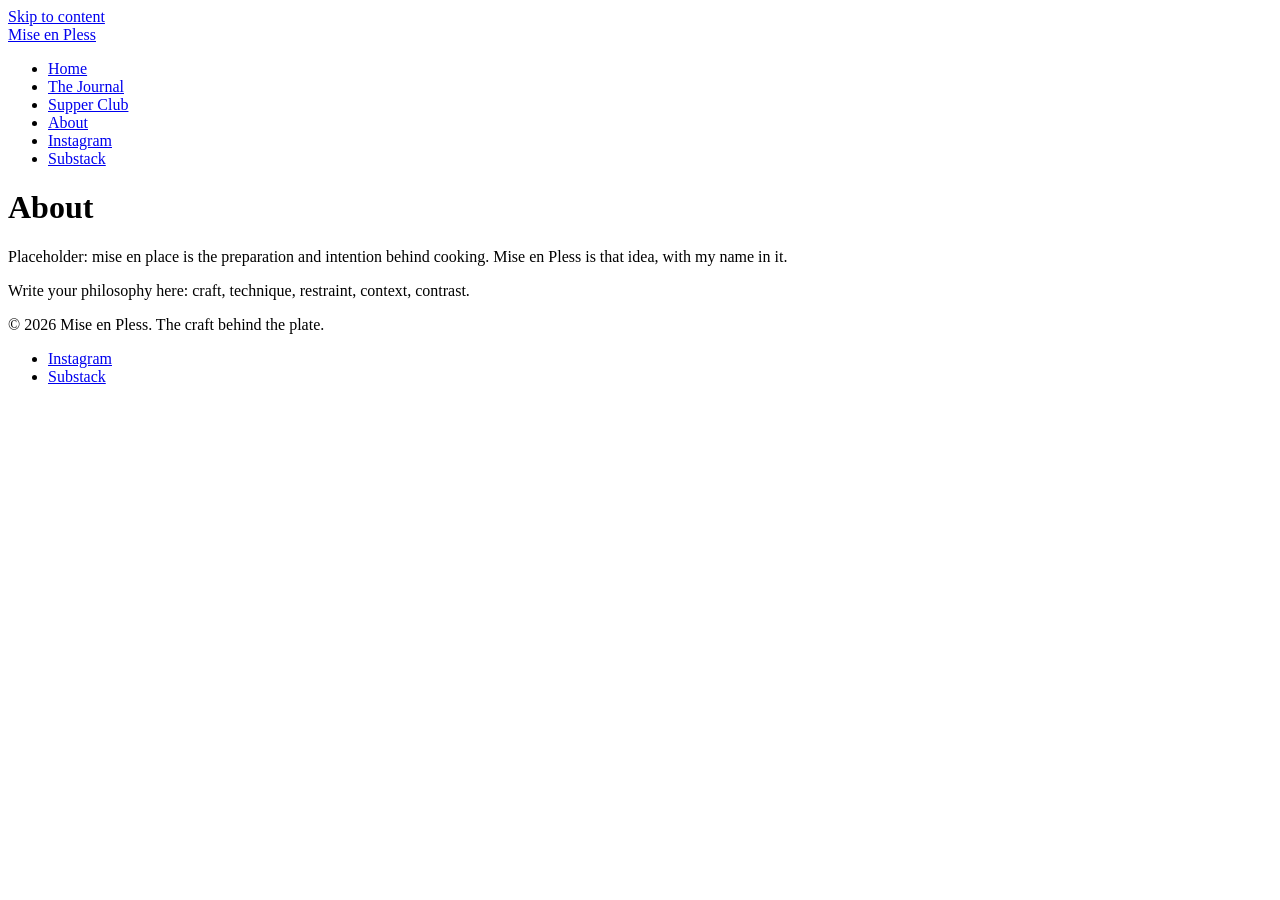
==== about.html @ 1bb91125 "Add files via upload" ====
<!doctype html>
<html lang="en"><head><meta charset="utf-8"><meta name="viewport" content="width=device-width,initial-scale=1">
<title>About | Mise en Pless</title><meta name="description" content="The philosophy behind Mise en Pless."><meta name="theme-color" content="#2E0607">
<meta property="og:title" content="About | Mise en Pless"><meta property="og:description" content="The philosophy behind Mise en Pless."><meta property="og:type" content="website">
<link rel="preload" href="fonts/horizon.woff2" as="font" type="font/woff2" crossorigin>
<link rel="stylesheet" href="css/style.css"></head><body>
<a class="skip" href="#main">Skip to content</a>
<header class="bar"><a class="logo" href="index.html">Mise en Pless</a><nav aria-label="Main"><ul><li><a href="index.html">Home</a></li><li><a href="journal.html">The Journal</a></li><li><a href="supper-club.html">Supper Club</a></li><li><a href="about.html" aria-current=page>About</a></li><li><a href="https://www.instagram.com/YOUR_HANDLE">Instagram</a></li><li><a href="https://YOURNAME.substack.com">Substack</a></li></ul></nav></header>
<main id="main"><div class="page-head"><h1>About</h1></div><section class="cols"><p>Placeholder: mise en place is the preparation and intention behind cooking. Mise en Pless is that idea, with my name in it.</p><p>Write your philosophy here: craft, technique, restraint, context, contrast.</p></section></main>
<footer><p>© 2026 Mise en Pless. The craft behind the plate.</p><ul><li><a href="https://www.instagram.com/YOUR_HANDLE">Instagram</a></li><li><a href="https://YOURNAME.substack.com">Substack</a></li></ul></footer>
</body></html>
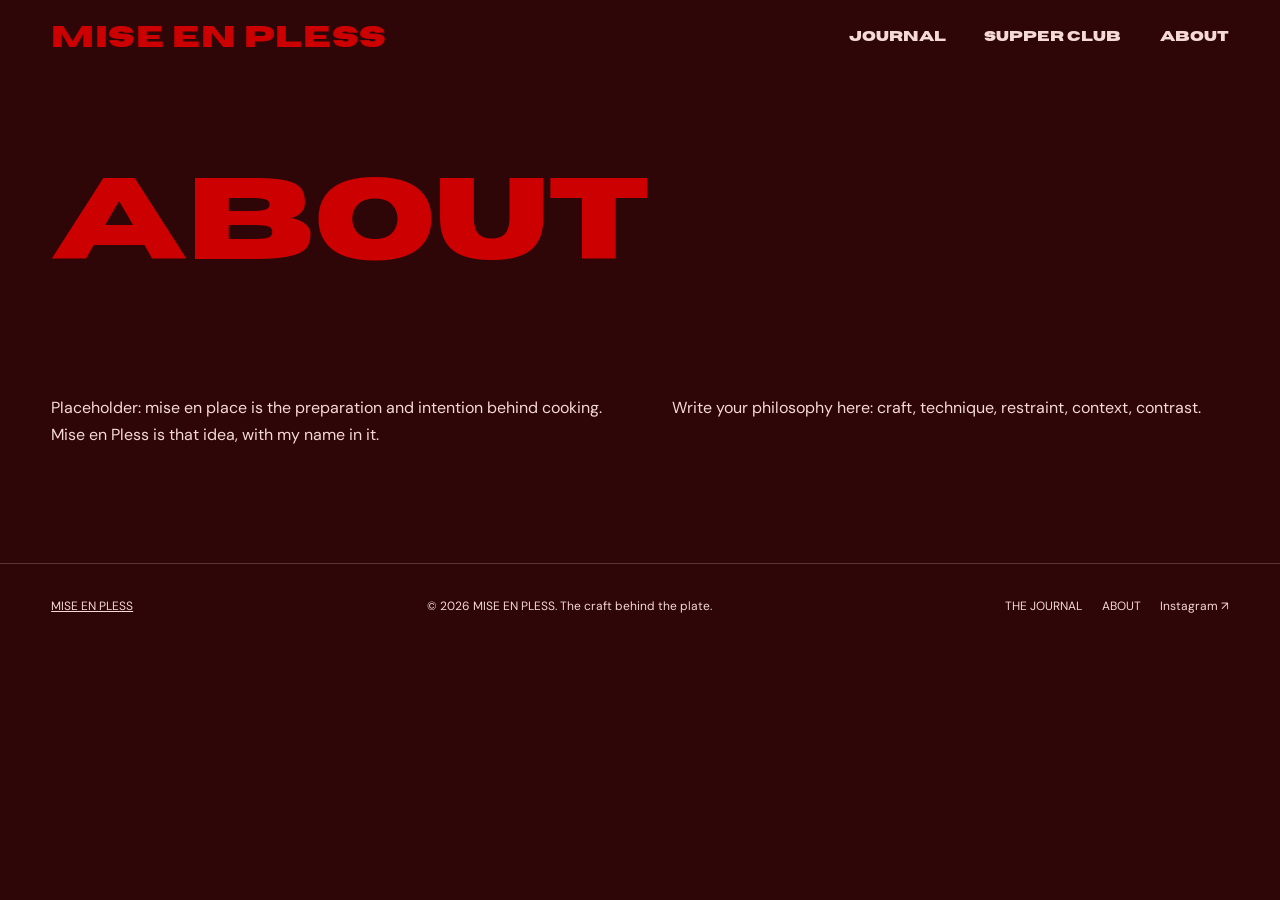
==== commit ff71dca9: "Update about.html" ====
--- a/about.html
+++ b/about.html
@@ -1,11 +1,127 @@
+
 <!doctype html>
-<html lang="en"><head><meta charset="utf-8"><meta name="viewport" content="width=device-width,initial-scale=1">
-<title>About | Mise en Pless</title><meta name="description" content="The philosophy behind Mise en Pless."><meta name="theme-color" content="#2E0607">
-<meta property="og:title" content="About | Mise en Pless"><meta property="og:description" content="The philosophy behind Mise en Pless."><meta property="og:type" content="website">
-<link rel="preload" href="fonts/horizon.woff2" as="font" type="font/woff2" crossorigin>
-<link rel="stylesheet" href="css/style.css"></head><body>
-<a class="skip" href="#main">Skip to content</a>
-<header class="bar"><a class="logo" href="index.html">Mise en Pless</a><nav aria-label="Main"><ul><li><a href="index.html">Home</a></li><li><a href="journal.html">The Journal</a></li><li><a href="supper-club.html">Supper Club</a></li><li><a href="about.html" aria-current=page>About</a></li><li><a href="https://www.instagram.com/YOUR_HANDLE">Instagram</a></li><li><a href="https://YOURNAME.substack.com">Substack</a></li></ul></nav></header>
-<main id="main"><div class="page-head"><h1>About</h1></div><section class="cols"><p>Placeholder: mise en place is the preparation and intention behind cooking. Mise en Pless is that idea, with my name in it.</p><p>Write your philosophy here: craft, technique, restraint, context, contrast.</p></section></main>
-<footer><p>© 2026 Mise en Pless. The craft behind the plate.</p><ul><li><a href="https://www.instagram.com/YOUR_HANDLE">Instagram</a></li><li><a href="https://YOURNAME.substack.com">Substack</a></li></ul></footer>
-</body></html>+<html lang="en">
+<head>
+  <meta charset="utf-8">
+  <meta name="viewport" content="width=device-width, initial-scale=1">
+
+  <title>About | MISE EN PLESS</title>
+
+  <meta
+    name="description"
+    content="The philosophy behind Mise en Pless."
+  >
+
+  <meta name="theme-color" content="#2E0607">
+
+  <meta
+    property="og:title"
+    content="About | MISE EN PLESS"
+  >
+  <meta
+    property="og:description"
+    content="The philosophy behind Mise en Pless."
+  >
+  <meta property="og:type" content="website">
+
+  <link
+    rel="preload"
+    href="fonts/horizon.woff2"
+    as="font"
+    type="font/woff2"
+    crossorigin
+  >
+
+  <link rel="stylesheet" href="css/style.css">
+</head>
+
+<body>
+  <a class="skip" href="#main">Skip to content</a>
+
+  <!-- HEADER / NAVIGATION -->
+  <header class="bar">
+    <a class="logo" href="index.html" aria-label="Mise en Pless home">
+      MISE EN PLESS
+    </a>
+
+    <nav class="main-nav" id="main-navigation" aria-label="Main navigation">
+      <a href="journal.html">JOURNAL</a>
+      <a href="supper-club.html">SUPPER CLUB</a>
+      <a href="about.html" aria-current="page">ABOUT</a>
+    </nav>
+
+    <button
+      class="menu-toggle"
+      type="button"
+      aria-expanded="false"
+      aria-controls="main-navigation"
+    >
+      Menu <span class="menu-symbol" aria-hidden="true">+</span>
+    </button>
+  </header>
+
+  <!-- MAIN CONTENT -->
+  <main id="main">
+    <div class="page-head">
+      <h1>About</h1>
+    </div>
+
+    <section class="cols">
+      <p>
+        Placeholder: mise en place is the preparation and intention
+        behind cooking. Mise en Pless is that idea, with my name in it.
+      </p>
+
+      <p>
+        Write your philosophy here: craft, technique, restraint,
+        context, contrast.
+      </p>
+    </section>
+  </main>
+
+  <!-- FOOTER -->
+  <footer class="site-footer">
+    <a class="footer-logo" href="index.html">MISE EN PLESS</a>
+
+    <p>© 2026 MISE EN PLESS. The craft behind the plate.</p>
+
+    <ul>
+      <li><a href="journal.html">THE JOURNAL</a></li>
+      <li><a href="about.html">ABOUT</a></li>
+      <li>
+        <a
+          href="https://www.instagram.com/miseenpless"
+          target="_blank"
+          rel="noopener noreferrer"
+        >Instagram ↗</a>
+      </li>
+    </ul>
+  </footer>
+
+  <!-- MOBILE MENU INTERACTION -->
+  <script>
+    const menuButton = document.querySelector('.menu-toggle');
+    const navigation = document.querySelector('.main-nav');
+
+    menuButton.addEventListener('click', () => {
+      const isOpen =
+        menuButton.getAttribute('aria-expanded') === 'true';
+
+      menuButton.setAttribute('aria-expanded', String(!isOpen));
+      navigation.classList.toggle('is-open', !isOpen);
+
+      menuButton.querySelector('.menu-symbol').textContent =
+        isOpen ? '+' : '−';
+    });
+
+    navigation.querySelectorAll('a').forEach((link) => {
+      link.addEventListener('click', () => {
+        menuButton.setAttribute('aria-expanded', 'false');
+        navigation.classList.remove('is-open');
+        menuButton.querySelector('.menu-symbol').textContent = '+';
+      });
+    });
+  </script>
+
+</body>
+</html>
--- a/css/style.css
+++ b/css/style.css
@@ -0,0 +1,1504 @@
+/* ==========================================
+   MISE EN PLESS
+   Main stylesheet
+   ========================================== */
+
+/* TYPOGRAPHY */
+
+@import url('https://fonts.googleapis.com/css2?family=DM+Sans:wght@400;500;600;700&display=swap');
+
+@font-face {
+  font-family: 'Horizon';
+  src: url('../fonts/Horizon.woff2') format('woff2');
+  font-weight: normal;
+  font-style: normal;
+  font-display: swap;
+}
+
+/* DESIGN TOKENS */
+
+:root {
+  --bg: #2E0607;
+  --red: #CC0000;
+  --ink: #F4D9D6;
+  --deep: #1c0304;
+  --line: rgba(244, 217, 214, .22);
+
+  --display: 'Horizon', sans-serif;
+  --text: 'DM Sans', sans-serif;
+
+  --pad: clamp(1.25rem, 4vw, 3.5rem);
+  --content-width: 1440px;
+}
+
+/* RESET */
+
+* {
+  box-sizing: border-box;
+  margin: 0;
+}
+
+html {
+  scroll-behavior: smooth;
+  scroll-padding-top: 2rem;
+}
+
+body {
+  background: var(--bg);
+  color: var(--ink);
+  font: 400 1rem/1.7 var(--text);
+  -webkit-font-smoothing: antialiased;
+}
+
+body,
+button,
+input,
+textarea {
+  font-family: var(--text);
+}
+
+img {
+  display: block;
+  max-width: 100%;
+  height: auto;
+}
+
+a {
+  color: inherit;
+}
+
+button {
+  color: inherit;
+}
+
+button,
+a {
+  -webkit-tap-highlight-color: transparent;
+}
+
+:focus-visible {
+  outline: 2px solid var(--ink);
+  outline-offset: 4px;
+}
+
+.skip {
+  position: absolute;
+  left: -9999px;
+  top: 1rem;
+  z-index: 20;
+}
+
+.skip:focus {
+  left: var(--pad);
+  padding: .5rem 1rem;
+  background: var(--ink);
+  color: var(--bg);
+}
+
+/* HEADINGS */
+
+h1,
+h2,
+h3,
+h4,
+h5,
+h6 {
+  font-family: var(--display);
+  color: var(--red);
+  font-weight: 400;
+  line-height: .98;
+  letter-spacing: -.01em;
+  text-transform: uppercase;
+}
+
+h1 {
+  font-size: clamp(2.6rem, 7vw, 6.5rem);
+}
+
+h2 {
+  font-size: clamp(1.8rem, 5vw, 4rem);
+}
+
+h3 {
+  font-size: clamp(1.2rem, 2.4vw, 1.8rem);
+}
+
+p {
+  max-width: 62ch;
+}
+
+p + p {
+  margin-top: 1.1em;
+}
+
+.eyebrow {
+  font-family: var(--text);
+  font-size: .72rem;
+  font-weight: 600;
+  line-height: 1.5;
+  letter-spacing: .13em;
+  text-transform: uppercase;
+  color: var(--ink);
+}
+
+
+/* ==========================================
+   GENERAL SECTIONS
+   ========================================== */
+
+section:not(.hero) {
+  padding: clamp(4rem, 9vw, 8rem) var(--pad);
+}
+
+.intro {
+  display: flex;
+  flex-direction: column;
+  align-items: flex-start;
+  gap: 1.5rem;
+
+  border-top: 1px solid var(--line);
+}
+
+.intro .lede {
+  max-width: 900px;
+
+  font-family: var(--text);
+  font-size: clamp(1rem, 1.8vw, 1.6rem);
+  font-weight: 400;
+  line-height: 1.4;
+}
+
+.section-heading {
+  display: flex;
+  flex-direction: column;
+  align-items: flex-start;
+  gap: 1rem;
+
+  margin-bottom: 3rem;
+}
+
+.section-heading h2 {
+  max-width: 100%;
+}
+
+/* ==========================================
+   JOURNAL INDEX
+   ========================================== */
+
+.pass {
+  list-style: none;
+  padding: 0;
+  border-top: 1px solid var(--line);
+}
+
+.pass a {
+  display: grid;
+  grid-template-columns: minmax(0, 1fr) minmax(0, auto);
+  gap: 1.5rem;
+  align-items: baseline;
+
+  padding: 1.3rem 0;
+
+  border-bottom: 1px solid var(--line);
+  text-decoration: none;
+}
+
+.pass strong {
+  font-family: var(--display);
+  font-size: clamp(1.35rem, 3.6vw, 2.8rem);
+  font-weight: 400;
+  line-height: 1.1;
+  text-transform: uppercase;
+  color: var(--red);
+
+  transition: padding .25s ease;
+}
+
+.pass em {
+  max-width: 34ch;
+
+  color: var(--ink);
+  font-family: var(--text);
+  font-size: .85rem;
+  font-style: normal;
+  text-align: right;
+}
+
+.pass a:hover strong {
+  padding-left: .6rem;
+}
+
+/* ==========================================
+   FEATURED STORY
+   ========================================== */
+
+.feature {
+  display: grid;
+  grid-template-columns: minmax(0, 1.05fr) minmax(0, .95fr);
+  gap: clamp(2rem, 6vw, 6rem);
+  align-items: center;
+}
+
+.feature-photo {
+  position: relative;
+  overflow: hidden;
+
+  display: flex;
+  align-items: flex-end;
+
+  min-height: 300px;
+  aspect-ratio: 4 / 5;
+
+  background:
+    linear-gradient(
+      145deg,
+      #481012,
+      var(--deep)
+    );
+
+  border: 0;
+}
+
+.feature-copy {
+  display: flex;
+  flex-direction: column;
+  align-items: flex-start;
+}
+
+.feature-copy h2 {
+  margin-top: 1rem;
+}
+
+.feature-copy > p:not(.eyebrow) {
+  margin-top: 1.5rem;
+  max-width: 45ch;
+}
+
+.text-link {
+  display: inline-block;
+  margin-top: 1.8rem;
+  padding-bottom: .25rem;
+
+  border-bottom: 1px solid var(--red);
+
+  font-size: .8rem;
+  font-weight: 500;
+  text-decoration: none;
+}
+
+.text-link span {
+  color: var(--red);
+}
+
+/* ==========================================
+   SUPPER CLUB BAND
+   ========================================== */
+
+.band {
+  background: var(--red);
+  color: var(--bg);
+  text-align: center;
+}
+
+.band .eyebrow {
+  color: var(--bg);
+}
+
+.band h2 {
+  margin-top: 1rem;
+  color: var(--bg);
+}
+
+.band > p:not(.eyebrow) {
+  max-width: 48ch;
+  margin: 1.5rem auto 0;
+
+  font-family: var(--text);
+  font-size: 1rem;
+  line-height: 1.8;
+}
+
+.band-link {
+  display: inline-block;
+  margin-top: 2rem;
+  padding: .8rem 1.2rem;
+
+  border: 1px solid var(--bg);
+
+  color: var(--bg);
+  font-family: var(--text);
+  font-size: .8rem;
+  font-weight: 600;
+  text-decoration: none;
+
+  transition:
+    background .2s ease,
+    color .2s ease;
+}
+
+.band-link:hover {
+  background: var(--bg);
+  color: var(--ink);
+}
+
+/* ==========================================
+   OTHER PAGES
+   ========================================== */
+
+.page-head {
+  padding: clamp(3rem, 7vw, 6rem) var(--pad) 0;
+}
+
+.page-head h1 {
+  font-size: clamp(2.2rem, 9vw, 8rem);
+}
+
+.page-head p {
+  margin-top: 1.5rem;
+  font-family: var(--text);
+  font-size: 1.1rem;
+}
+
+.entries {
+  display: grid;
+  grid-template-columns: repeat(12, minmax(0, 1fr));
+  gap: clamp(1.5rem, 4vw, 3.5rem) 2rem;
+}
+
+.entry {
+  grid-column: span 4;
+  text-decoration: none;
+}
+
+.entry .ph {
+  aspect-ratio: 1;
+  margin-bottom: 1rem;
+}
+
+.entry:nth-child(1) {
+  grid-column: span 8;
+}
+
+.entry:nth-child(1) .ph {
+  aspect-ratio: 16 / 10;
+}
+
+.entry:nth-child(4) {
+  grid-column: 5 / -1;
+}
+
+.entry:nth-child(4) .ph {
+  aspect-ratio: 16 / 9;
+}
+
+.entry span {
+  font-family: var(--text);
+  font-size: .8rem;
+  font-style: normal;
+  opacity: .8;
+}
+
+.entry h3 {
+  margin: .3rem 0 .5rem;
+}
+
+.cols {
+  columns: 2 20rem;
+  column-gap: 4rem;
+}
+
+/* ==========================================
+   FOOTER
+   ========================================== */
+
+.site-footer,
+footer {
+  border-top: 1px solid var(--line);
+
+  display: flex;
+  justify-content: space-between;
+  align-items: center;
+  flex-wrap: wrap;
+  gap: 1.5rem;
+
+  padding: 2rem var(--pad);
+
+  font-family: var(--text);
+  font-size: .75rem;
+}
+
+.site-footer > p,
+footer > p {
+  max-width: none;
+}
+
+.site-footer ul,
+footer ul {
+  display: flex;
+  flex-wrap: wrap;
+  gap: 1.2rem;
+
+  list-style: none;
+  padding: 0;
+}
+
+.site-footer ul a,
+footer ul a {
+  text-decoration: none;
+}
+
+.site-footer ul a:hover,
+footer ul a:hover {
+  color: var(--red);
+}
+
+
+/* ==========================================
+   RESPONSIVE: TABLETS
+   ========================================== */
+
+@media (max-width: 900px) {
+  .bar {
+    gap: 1rem;
+  }
+
+  .main-nav {
+    gap: 1rem;
+  }
+
+  .main-nav a {
+    font-size: .7rem;
+  }
+
+  .hero-photo--left {
+    left: 2%;
+    width: 28vw;
+  }
+
+  .hero-photo--right {
+    right: 2%;
+    width: 28vw;
+  }
+
+
+  .hero-copy {
+    width: min(100%, 540px);
+  }
+
+  .feature {
+    gap: 2rem;
+  }
+}
+
+/* ==========================================
+   RESPONSIVE: MOBILE
+   ========================================== */
+
+@media (max-width: 650px) {
+  .bar {
+    min-height: 64px;
+    padding-top: 1rem;
+    padding-bottom: 1rem;
+  }
+
+  .logo {
+    font-size: 3rem;
+  }
+
+  .menu-toggle {
+    display: flex;
+  }
+
+  .main-nav {
+    position: absolute;
+    top: 100%;
+    left: 0;
+    right: 0;
+
+    display: none;
+    flex-direction: column;
+    align-items: stretch;
+    gap: 0;
+
+    padding: .5rem var(--pad) 1.5rem;
+
+    background: var(--bg);
+    border-bottom: 1px solid var(--line);
+  }
+
+  .main-nav.is-open {
+    display: flex;
+  }
+
+  .main-nav a {
+    padding: .9rem 0;
+    border-bottom: 1px solid var(--line);
+
+    font-size: .85rem;
+  }
+
+  .main-nav a::after {
+    display: none;
+  }
+
+  /* Mobile hero */
+
+  .hero {
+    min-height: 720px;
+    min-height: min(800px, calc(100svh - 64px));
+
+    padding: 2rem var(--pad) 4rem;
+  }
+
+  .hero-gallery {
+    inset: 0;
+  }
+
+  .hero-photo--left {
+    top: 5%;
+    left: 4%;
+
+    width: 42%;
+    height: clamp(200px, 32vh, 310px);
+
+    transform: rotate(-2deg);
+  }
+
+  .hero-photo--right {
+    right: 4%;
+    bottom: 9%;
+
+    width: 42%;
+    height: clamp(200px, 32vh, 310px);
+
+    transform: rotate(2deg);
+  }
+
+  .hero-copy {
+    width: 100%;
+    margin: auto;
+    padding: 2rem .25rem;
+
+    background: rgba(46, 6, 7, .92);
+  }
+
+  .hero-copy .eyebrow {
+    margin-bottom: 1.2rem;
+    font-size: .65rem;
+  }
+
+  .hero-copy h1 {
+    font-size: clamp(2.3rem, 10vw, 4rem);
+    line-height: 1;
+  }
+
+  .hero-description {
+    max-width: 320px;
+    margin-top: 1.2rem;
+    font-size: .85rem;
+  }
+
+  .hero-signature {
+    font-size: .6rem;
+  }
+
+  .hero-scroll {
+    bottom: 1.2rem;
+  }
+
+  /* Content sections */
+
+  section:not(.hero) {
+    padding: 4rem var(--pad);
+  }
+
+  .intro .lede {
+    font-size: clamp(1.4rem, 6vw, 2rem);
+  }
+
+  .section-heading {
+    margin-bottom: 2rem;
+  }
+
+  .pass a {
+    grid-template-columns: minmax(0, 1fr);
+    gap: .45rem;
+    padding: 1.2rem 0;
+  }
+
+  .pass strong {
+    font-size: clamp(1.4rem, 6vw, 2.3rem);
+  }
+
+  .pass em {
+    max-width: none;
+    text-align: left;
+    font-size: .8rem;
+  }
+
+  .feature {
+    grid-template-columns: minmax(0, 1fr);
+    gap: 2rem;
+  }
+
+  .feature-photo {
+    min-height: 280px;
+    aspect-ratio: 4 / 5;
+  }
+
+  .feature-copy h2 {
+    font-size: clamp(1.8rem, 8vw, 3rem);
+  }
+
+  .entries {
+    grid-template-columns: minmax(0, 1fr);
+  }
+
+  .entry,
+  .entry:nth-child(1),
+  .entry:nth-child(4) {
+    grid-column: 1 / -1;
+  }
+
+  .entry:nth-child(1) .ph,
+  .entry:nth-child(4) .ph {
+    aspect-ratio: 4 / 3;
+  }
+
+  .page-head h1 {
+    font-size: clamp(2.5rem, 12vw, 5rem);
+  }
+
+  .cols {
+    columns: 1;
+  }
+
+  .site-footer,
+  footer {
+    align-items: flex-start;
+    flex-direction: column;
+    gap: 1.2rem;
+  }
+}
+
+/* ==========================================
+   ACCESSIBILITY: REDUCED MOTION
+   ========================================== */
+
+@media (prefers-reduced-motion: reduce) {
+  *,
+  *::before,
+  *::after {
+    scroll-behavior: auto !important;
+    animation: none !important;
+    transition: none !important;
+  }
+}
+
+
+
+/* ==========================================
+   HEADER AND NAVIGATION
+   ========================================== */
+
+.bar {
+  position: relative;
+  z-index: 20;
+  display: grid;
+  grid-template-columns: 1fr auto;
+  align-items: center;
+  gap: 2rem;
+  min-height: 76px;
+  padding: 1.25rem var(--pad);
+  background: var(--bg);
+}
+
+.bar .logo,
+.bar .footer-logo {
+  justify-self: start;
+  color: var(--red);
+  font-family: 'Horizon', sans-serif;
+  font-size: 1.8rem;
+  font-weight: 400;
+  line-height: 1;
+  letter-spacing: .02em;
+  text-decoration: none;
+  text-transform: uppercase;
+  white-space: nowrap;
+}
+
+.bar .main-nav {
+  display: flex;
+  align-items: center;
+  justify-content: flex-end;
+  gap: clamp(1.25rem, 3vw, 3rem);
+}
+
+.bar .main-nav a {
+  position: relative;
+  color: var(--ink);
+  font-family: var(--display);
+  font-size: .8rem;
+  font-weight: 500;
+  line-height: 1.4;
+  text-decoration: none;
+  white-space: nowrap;
+  transition: color .2s ease;
+}
+
+.bar .main-nav a::after {
+  content: '';
+  position: absolute;
+  left: 0;
+  bottom: -.3rem;
+  width: 100%;
+  height: 1px;
+  background: var(--red);
+  transform: scaleX(0);
+  transform-origin: left;
+  transition: transform .2s ease;
+}
+
+.bar .main-nav a:hover {
+  color: var(--red);
+}
+
+.bar .main-nav a:hover::after {
+  transform: scaleX(1);
+}
+
+.bar .menu-toggle {
+  display: none;
+  justify-self: end;
+  align-items: center;
+  gap: .6rem;
+  padding: .25rem 0;
+  border: 0;
+  background: transparent;
+  color: var(--ink);
+  font-family: var(--text);
+  font-size: .8rem;
+  cursor: pointer;
+}
+
+.bar .menu-symbol {
+  color: var(--red);
+  font-size: 1.2rem;
+}
+
+/* ==========================================
+   FULL-BLEED SPLIT-PHOTO HERO
+   ========================================== */
+
+.hero {
+  position: relative;
+  isolation: isolate;
+  display: grid;
+  place-items: center;
+  width: 100%;
+  height: calc(100svh - 76px);
+  min-height: 560px;
+  margin: 0;
+  padding: 0;
+  overflow: hidden;
+  background: var(--bg);
+}
+
+.hero .hero-gallery {
+  position: absolute;
+  inset: 0;
+  z-index: 0;
+  display: grid;
+  grid-template-columns: 1fr 1fr;
+  gap: 0;
+  width: 100%;
+  height: 100%;
+  pointer-events: none;
+}
+
+.hero .hero-panel {
+  position: relative;
+  min-width: 0;
+  min-height: 0;
+  width: 100%;
+  height: 100%;
+  overflow: hidden;
+  background: #351012;
+}
+
+.hero .hero-panel--left,
+.hero .hero-panel--right {
+  inset: auto;
+  border: 0;
+  border-radius: 0;
+  transform: none;
+}
+
+.hero .hero-image {
+  display: block;
+  width: 100%;
+  height: 100%;
+  max-width: none;
+  object-fit: cover;
+  object-position: center;
+  border: 0;
+  border-radius: 0;
+}
+
+
+.hero-gallery {
+  position: absolute;
+  inset: 0;
+  display: block;
+  overflow: hidden;
+}
+
+.hero .hero-video {
+  position: absolute;
+  inset: 0;
+  width: 100%;
+  height: 100%;
+  max-width: none;
+  object-fit: cover;
+  object-position: center 70%;
+  filter: brightness(0.45);
+  border: 0;
+  border-radius: 0;
+}
+
+
+.hero .hero-gallery::after {
+  content: '';
+  position: absolute;
+  inset: 0;
+  background: rgba(20, 0, 2, .27);
+  pointer-events: none;
+}
+
+.hero .hero-overlay {
+  position: relative;
+  z-index: 2;
+  display: flex;
+  flex-direction: column;
+  align-items: center;
+  justify-content: center;
+  width: min(90%, 760px);
+  padding: clamp(1.5rem, 4vw, 3rem);
+  text-align: center;
+  background: transparent;
+  transform: translateY(-40px);
+}
+
+.hero .hero-overlay .eyebrow {
+  margin-bottom: 1.5rem;
+  color: var(--ink);
+  font-family: var(--text);
+  font-size: .7rem;
+  font-weight: 600;
+  letter-spacing: .14em;
+  text-transform: uppercase;
+}
+
+.hero .hero-overlay h1 {
+  max-width: 100%;
+  color: var(--red);
+  font-family: 'Horizon', sans-serif;
+  font-size: clamp(2.5rem, 6.5vw, 6rem);
+  font-weight: 400;
+  line-height: .98;
+  letter-spacing: -.015em;
+  text-transform: uppercase;
+}
+
+.hero .hero-description {
+  max-width: 42ch;
+  margin-top: 1.5rem;
+  color: var(--ink);
+  font-family: var(--text);
+  font-size: clamp(.9rem, 1.3vw, 1.05rem);
+  line-height: 1.8;
+}
+
+.hero .hero-scroll {
+  position: absolute;
+  z-index: 3;
+  left: 50%;
+  bottom: 1.5rem;
+  transform: translateX(-50%);
+  display: flex;
+  align-items: center;
+  gap: .65rem;
+  color: var(--ink);
+  font-family: var(--text);
+  font-size: .65rem;
+  letter-spacing: .12em;
+  text-decoration: none;
+  white-space: nowrap;
+}
+
+.hero .hero-scroll span {
+  color: var(--red);
+}
+
+/* ==========================================
+   RESPONSIVE HEADER AND HERO
+   ========================================== */
+
+@media (max-width: 900px) {
+  .bar {
+    gap: 1rem;
+  }
+
+  .bar .main-nav {
+    gap: 1rem;
+  }
+
+  .bar .main-nav a {
+    font-size: .72rem;
+  }
+}
+
+@media (max-width: 650px) {
+  .bar {
+    grid-template-columns: 1fr auto;
+    min-height: 64px;
+    padding: 1rem var(--pad);
+  }
+
+  .bar .logo {
+    font-size: 1.2rem;
+  }
+
+  .bar .menu-toggle {
+    display: flex;
+  }
+
+  .bar .main-nav {
+    position: absolute;
+    top: 100%;
+    left: 0;
+    right: 0;
+    display: none;
+    flex-direction: column;
+    align-items: stretch;
+    gap: 0;
+    padding: .5rem var(--pad) 1rem;
+    background: var(--bg);
+    border-bottom: 1px solid var(--line);
+  }
+
+  .bar .main-nav.is-open {
+    display: flex;
+  }
+
+  .bar .main-nav a {
+    padding: .85rem 0;
+    border-bottom: 1px solid var(--line);
+    font-size: .8rem;
+  }
+
+  .bar .main-nav a::after {
+    display: none;
+  }
+
+  .hero {
+    height: calc(100svh - 64px);
+    min-height: 520px;
+  }
+
+  .hero .hero-gallery {
+    grid-template-columns: 1fr 1fr;
+  }
+
+  .hero .hero-overlay {
+    width: 90%;
+    padding: 1.5rem 1rem;
+    background: rgba(46, 6, 7, .82);
+  }
+
+  .hero .hero-overlay .eyebrow {
+    margin-bottom: 1rem;
+    font-size: .58rem;
+  }
+
+  .hero .hero-overlay h1 {
+    font-size: clamp(2rem, 8vw, 3.5rem);
+  }
+
+  .hero .hero-description {
+    margin-top: 1rem;
+    font-size: .82rem;
+  }
+
+  .hero .hero-scroll {
+    bottom: 1rem;
+    font-size: .58rem;
+  }
+}
+
+@media (prefers-reduced-motion: reduce) {
+  .hero *,
+  .bar * {
+    animation: none !important;
+    transition: none !important;
+  }
+}
+
+
+/* ==========================================
+   MISE EN PLESS — STICKY STORYTELLING
+   ========================================== */
+
+.archive-story {
+  position: relative;
+  height: 500vh;
+  padding: 0 !important;
+  background: var(--bg);
+  border-top: 1px solid var(--line);
+}
+
+.archive-story__sticky {
+  position: sticky;
+  top: 0;
+  width: 100%;
+  height: 100svh;
+  min-height: 560px;
+  overflow: hidden;
+  isolation: isolate;
+  background: var(--bg);
+}
+
+.archive-story__images,
+.archive-story__shade {
+  position: absolute;
+  inset: 0;
+}
+
+.archive-story__images {
+  z-index: -1;
+}
+
+.archive-story__shade {
+  z-index: 0;
+  pointer-events: none;
+  background: radial-gradient(
+    ellipse at center,
+    rgba(46, 6, 7, .94) 0%,
+    rgba(46, 6, 7, .68) 30%,
+    rgba(46, 6, 7, .22) 72%,
+    rgba(46, 6, 7, .12) 100%
+  );
+}
+
+.archive-story__image {
+  position: absolute;
+  display: block;
+  width: clamp(130px, 22vw, 310px);
+  height: clamp(170px, 29vw, 390px);
+  object-fit: cover;
+  border: 1px solid rgba(244, 217, 214, .18);
+  opacity: 0;
+  filter: blur(15px);
+  transform: scale(.7);
+  will-change: opacity, transform, filter;
+}
+
+/* Image composition: photographs surround the text */
+
+.archive-story__image.image-1 {
+  top: 5%;
+  left: 5%;
+}
+
+.archive-story__image.image-2 {
+  top: 9%;
+  right: 8%;
+}
+
+.archive-story__image.image-3 {
+  bottom: 5%;
+  left: 17%;
+}
+
+.archive-story__image.image-4 {
+  right: 15%;
+  bottom: 4%;
+}
+
+.archive-story__image.image-5 {
+  top: 38%;
+  left: -2%;
+  width: clamp(115px, 16vw, 220px);
+  height: clamp(150px, 21vw, 285px);
+}
+
+.archive-story__image.image-6 {
+  top: 34%;
+  right: -2%;
+  width: clamp(115px, 16vw, 220px);
+  height: clamp(150px, 21vw, 285px);
+}
+
+.archive-story__image.image-7 {
+  top: 3%;
+  left: 40%;
+  width: clamp(100px, 13vw, 180px);
+  height: clamp(130px, 18vw, 245px);
+}
+
+.archive-story__image.image-8 {
+  right: 36%;
+  bottom: -8%;
+  width: clamp(120px, 18vw, 245px);
+  height: clamp(150px, 23vw, 310px);
+}
+
+.archive-story__image.image-9 {
+  top: 18%;
+  left: 23%;
+  width: clamp(105px, 15vw, 205px);
+  height: clamp(135px, 19vw, 260px);
+}
+
+.archive-story__image.image-10 {
+  right: 23%;
+  bottom: 16%;
+  width: clamp(105px, 15vw, 205px);
+  height: clamp(135px, 19vw, 260px);
+}
+
+.archive-story__image.image-11 {
+  top: 43%;
+  left: 42%;
+  width: clamp(110px, 17vw, 230px);
+  height: clamp(145px, 22vw, 300px);
+}
+
+.archive-story__copy {
+  position: absolute;
+  z-index: 2;
+  inset: 0;
+  display: grid;
+  place-items: center;
+  padding: 5rem var(--pad);
+  text-align: center;
+  pointer-events: none;
+}
+
+.archive-story__eyebrow {
+  position: absolute;
+  top: 12%;
+  left: 50%;
+  width: 90%;
+  transform: translateX(-50%);
+  color: var(--ink);
+  font-family: var(--text);
+  font-size: .68rem;
+  font-weight: 600;
+  letter-spacing: .15em;
+  text-transform: uppercase;
+}
+
+.archive-story__statement {
+  position: absolute;
+  top: 50%;
+  left: 50%;
+  width: min(88%, 900px);
+  margin: 0;
+  color: var(--ink);
+  font-family: var(--display);
+  font-size: clamp(2.5rem, 6.5vw, 6.5rem);
+  line-height: .98;
+  letter-spacing: -.025em;
+  text-transform: uppercase;
+  text-wrap: balance;
+  opacity: 0;
+  visibility: hidden;
+  transform: translate(-50%, calc(-50% + 25px));
+  transition:
+    opacity .35s ease,
+    transform .5s ease,
+    visibility .35s;
+}
+
+.archive-story__statement.is-active {
+  opacity: 1;
+  visibility: visible;
+  transform: translate(-50%, -50%);
+}
+
+.archive-story__final {
+  color: var(--ink);
+}
+
+.archive-story__final span {
+  color: var(--red);
+}
+
+/* Bottom progress indicator */
+
+.archive-story__progress {
+  position: absolute;
+  z-index: 3;
+  right: var(--pad);
+  bottom: 2rem;
+  left: var(--pad);
+  display: grid;
+  grid-template-columns: 1fr minmax(80px, 180px) auto;
+  align-items: center;
+  gap: 1.2rem;
+  color: var(--ink);
+  font-family: var(--text);
+  font-size: .6rem;
+  letter-spacing: .1em;
+}
+
+.archive-story__progress-track {
+  height: 1px;
+  overflow: hidden;
+  background: rgba(244, 217, 214, .35);
+}
+
+.archive-story__progress-fill {
+  display: block;
+  width: 0%;
+  height: 100%;
+  background: var(--red);
+}
+
+.archive-story__progress-number {
+  white-space: nowrap;
+}
+
+/* Mobile */
+
+@media (max-width: 650px) {
+  .archive-story {
+    height: 450vh;
+  }
+
+  .archive-story__sticky {
+    min-height: 500px;
+  }
+
+  .archive-story__image {
+    width: 36vw;
+    height: 27vh;
+  }
+
+  .archive-story__image.image-1 {
+    top: 10%;
+    left: 2%;
+  }
+
+  .archive-story__image.image-2 {
+    top: 12%;
+    right: 2%;
+  }
+
+  .archive-story__image.image-3 {
+    bottom: 12%;
+    left: 4%;
+  }
+
+  .archive-story__image.image-4 {
+    right: 4%;
+    bottom: 10%;
+  }
+
+  .archive-story__image.image-5 {
+    top: 38%;
+    left: -9%;
+    width: 30vw;
+    height: 22vh;
+  }
+
+  .archive-story__image.image-6 {
+    top: 40%;
+    right: -9%;
+    width: 30vw;
+    height: 22vh;
+  }
+
+  .archive-story__image.image-7 {
+    top: 2%;
+    left: 39%;
+    width: 25vw;
+    height: 19vh;
+  }
+
+  .archive-story__image.image-8 {
+    right: 35%;
+    bottom: -5%;
+    width: 30vw;
+    height: 22vh;
+  }
+
+  .archive-story__image.image-9 {
+    top: 23%;
+    left: 17%;
+    width: 28vw;
+    height: 21vh;
+  }
+
+  .archive-story__image.image-10 {
+    right: 15%;
+    bottom: 22%;
+    width: 28vw;
+    height: 21vh;
+  }
+
+  .archive-story__image.image-11 {
+    top: 44%;
+    left: 37%;
+    width: 29vw;
+    height: 22vh;
+  }
+
+  .archive-story__shade {
+    background: radial-gradient(
+      ellipse at center,
+      rgba(46, 6, 7, .95) 0%,
+      rgba(46, 6, 7, .72) 43%,
+      rgba(46, 6, 7, .2) 100%
+    );
+  }
+
+  .archive-story__eyebrow {
+    top: 13%;
+    font-size: .55rem;
+  }
+
+  .archive-story__statement {
+    width: 94%;
+    font-size: clamp(2.15rem, 9vw, 3.8rem);
+  }
+
+  .archive-story__progress {
+    bottom: 1.2rem;
+    grid-template-columns: 1fr auto;
+    gap: .8rem;
+  }
+
+  .archive-story__progress-track {
+    grid-column: 1 / -1;
+    grid-row: 2;
+  }
+}
+
+@media (prefers-reduced-motion: reduce) {
+  .archive-story__statement {
+    transition: none;
+  }
+}
+
+
+
+/* ========================================
+   SUPPER CLUB PAGE
+======================================== */
+
+.supper-page {
+  width: 100%;
+}
+
+/* Default spacing for sections on this page */
+.supper-page section:not(.hero) {
+  padding: 5vw var(--pad);
+}
+
+/* Main Supper Club header spacing */
+.supper-page .page-head {
+  padding: 5vw var(--pad);
+}
+
+/* Two-column layout: image left, text right */
+.supper-content {
+  display: grid;
+  grid-template-columns: minmax(0, 1fr) minmax(0, 2fr);
+  gap: clamp(2rem, 4vw, 4rem);
+
+  width: min(100% - 3rem, 1400px);
+  margin: 1rem auto 0;
+  align-items: start;
+}
+
+/* Supper club image */
+.supper-image {
+  display: block;
+  width: 100%;
+  aspect-ratio: 4 / 5;
+  object-fit: cover;
+  object-position: center;
+}
+
+/* Text column */
+.supper-details {
+  display: flex;
+  flex-direction: column;
+  gap: 1.25rem;
+}
+
+/* Individual content sections */
+.supper-page .supper-details > .supper-section {
+  padding: 1.5vw 0;
+  margin: 0;
+}
+
+.supper-section h3 {
+  margin: 0 0 0.5rem;
+  font-size: 1.1rem;
+  font-weight: 400;
+}
+
+.supper-section p {
+  margin: 0;
+  padding: 0;
+  max-width: 42rem;
+}
+
+/* Contact line */
+.supper-contact {
+  margin-top: 1.5rem;
+  padding-top: 1.5rem;
+  border-top: 1px solid currentColor;
+}
+
+.supper-contact p {
+  margin: 0;
+}
+
+.supper-contact a {
+  color: inherit;
+  text-decoration: underline;
+  text-underline-offset: 0.2em;
+}
+
+/* Responsive layout */
+@media (max-width: 700px) {
+  .supper-content {
+    grid-template-columns: 1fr;
+    gap: 2rem;
+    width: calc(100% - 2rem);
+    margin-top: 2.5rem;
+  }
+
+  .supper-image {
+    aspect-ratio: 4 / 3;
+  }
+
+  .supper-details {
+    gap: 1rem;
+  }
+
+  .supper-page .supper-details > .supper-section {
+    padding: 1rem 0;
+  }
+
+  .supper-contact {
+    margin-top: 0.5rem;
+  }
+}
+
+
+
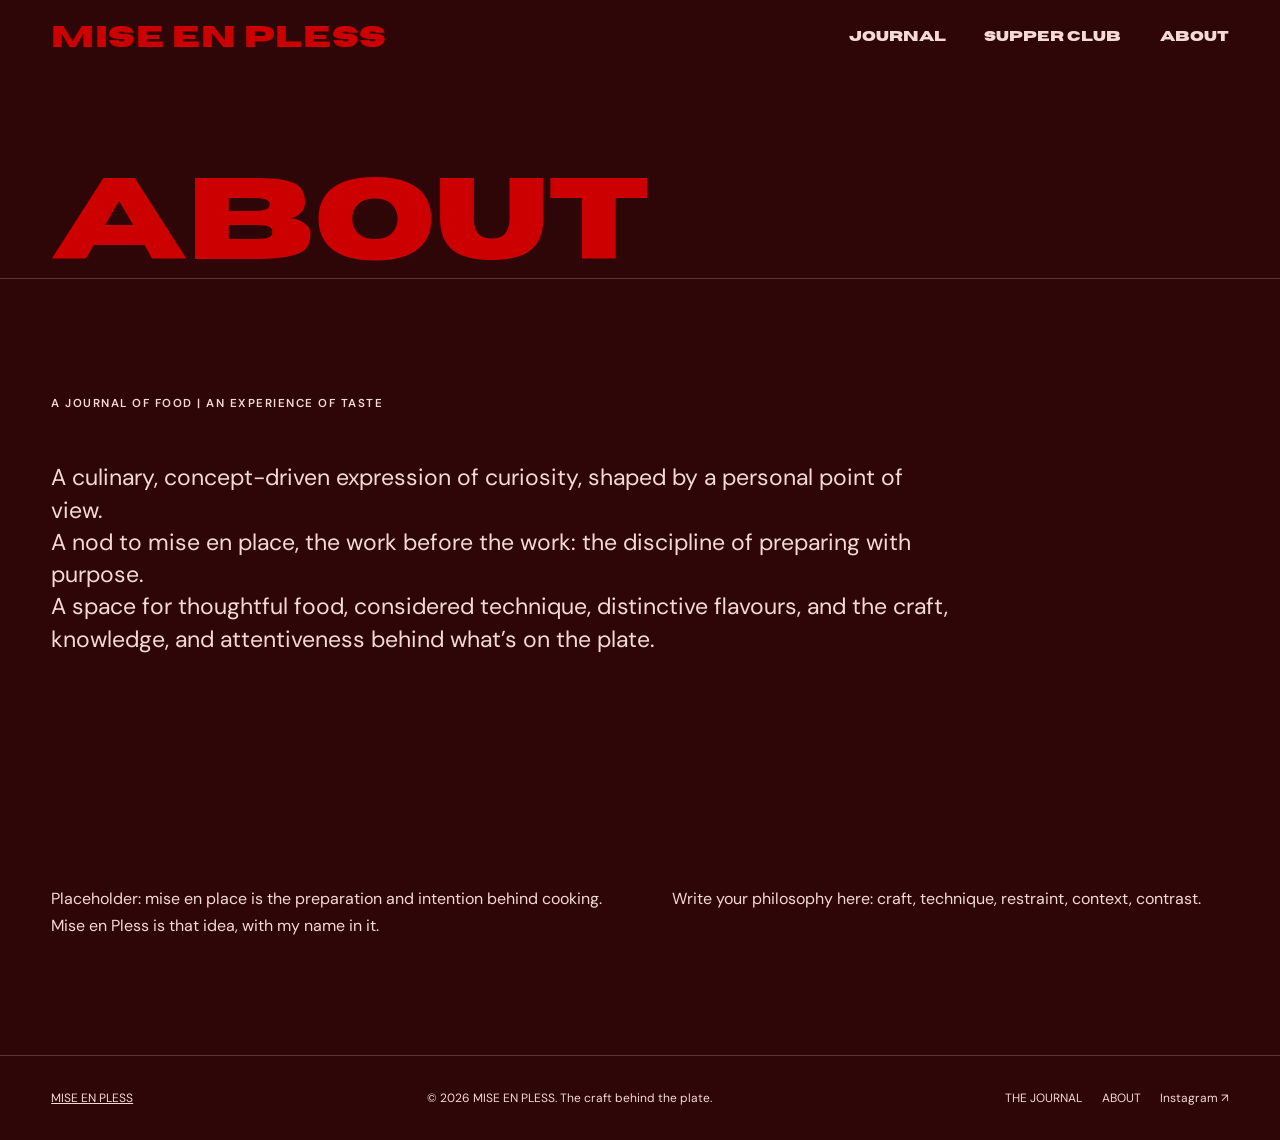
==== commit c3bf1bfb: "Update about.html" ====
--- a/about.html
+++ b/about.html
@@ -66,6 +66,17 @@
       <h1>About</h1>
     </div>
 
+    <!-- INTRODUCTION -->
+    <section class="intro" id="explore">
+      <p class="eyebrow">A journal of food | An experience of taste</p>
+
+      <p class="lede">
+        A culinary, concept-driven expression of curiosity, shaped by a personal point of view. <br>
+        A nod to mise en place, the work before the work: the discipline of preparing with purpose. <br>
+        A space for thoughtful food, considered technique, distinctive flavours, and the craft, knowledge, and attentiveness behind what’s on the plate.
+      </p>
+    </section>
+
     <section class="cols">
       <p>
         Placeholder: mise en place is the preparation and intention
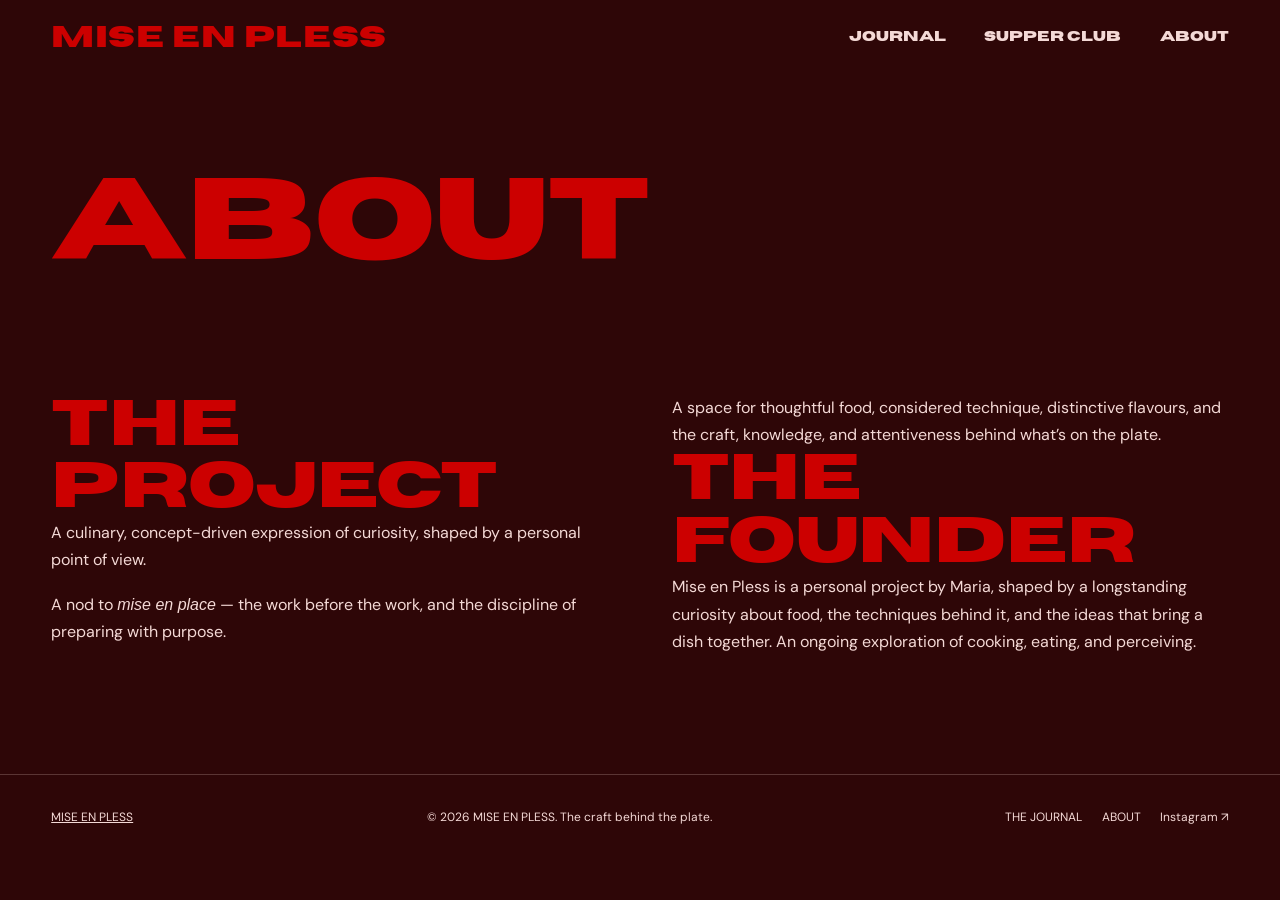
==== commit af5ee722: "Update about.html" ====
--- a/about.html
+++ b/about.html
@@ -9,7 +9,7 @@
 
   <meta
     name="description"
-    content="The philosophy behind Mise en Pless."
+    content="The philosophy behind MISE EN PLESS."
   >
 
   <meta name="theme-color" content="#2E0607">
@@ -20,7 +20,7 @@
   >
   <meta
     property="og:description"
-    content="The philosophy behind Mise en Pless."
+    content="The philosophy behind MISE EN PLESS."
   >
   <meta property="og:type" content="website">
 
@@ -63,31 +63,43 @@
   <!-- MAIN CONTENT -->
   <main id="main">
     <div class="page-head">
-      <h1>About</h1>
+      <h1>ABOUT</h1>
     </div>
 
-    <!-- INTRODUCTION -->
-    <section class="intro" id="explore">
-      <p class="eyebrow">A journal of food | An experience of taste</p>
-
-      <p class="lede">
-        A culinary, concept-driven expression of curiosity, shaped by a personal point of view. <br>
-        A nod to mise en place, the work before the work: the discipline of preparing with purpose. <br>
-        A space for thoughtful food, considered technique, distinctive flavours, and the craft, knowledge, and attentiveness behind what’s on the plate.
-      </p>
+   
+    <section class="cols">
+      <div class="about-section">
+        <h2>The Project</h2>
+    
+        <p>
+          A culinary, concept-driven expression of curiosity, shaped by a
+          personal point of view.
+        </p>
+    
+        <p>
+          A nod to <em>mise en place</em> — the work before the work,
+          and the discipline of preparing with purpose.
+        </p>
+    
+        <p>
+          A space for thoughtful food, considered technique, distinctive
+          flavours, and the craft, knowledge, and attentiveness behind
+          what’s on the plate.
+        </p>
+      </div>
+    
+      <div class="about-section">
+        <h2>The Founder</h2>
+    
+        <p>
+          Mise en Pless is a personal project by Maria, shaped by
+          a longstanding curiosity about food, the techniques behind it,
+          and the ideas that bring a dish together. An ongoing exploration
+          of cooking, eating, and perceiving.
+        </p>
+      </div>
     </section>
 
-    <section class="cols">
-      <p>
-        Placeholder: mise en place is the preparation and intention
-        behind cooking. Mise en Pless is that idea, with my name in it.
-      </p>
-
-      <p>
-        Write your philosophy here: craft, technique, restraint,
-        context, contrast.
-      </p>
-    </section>
   </main>
 
   <!-- FOOTER -->
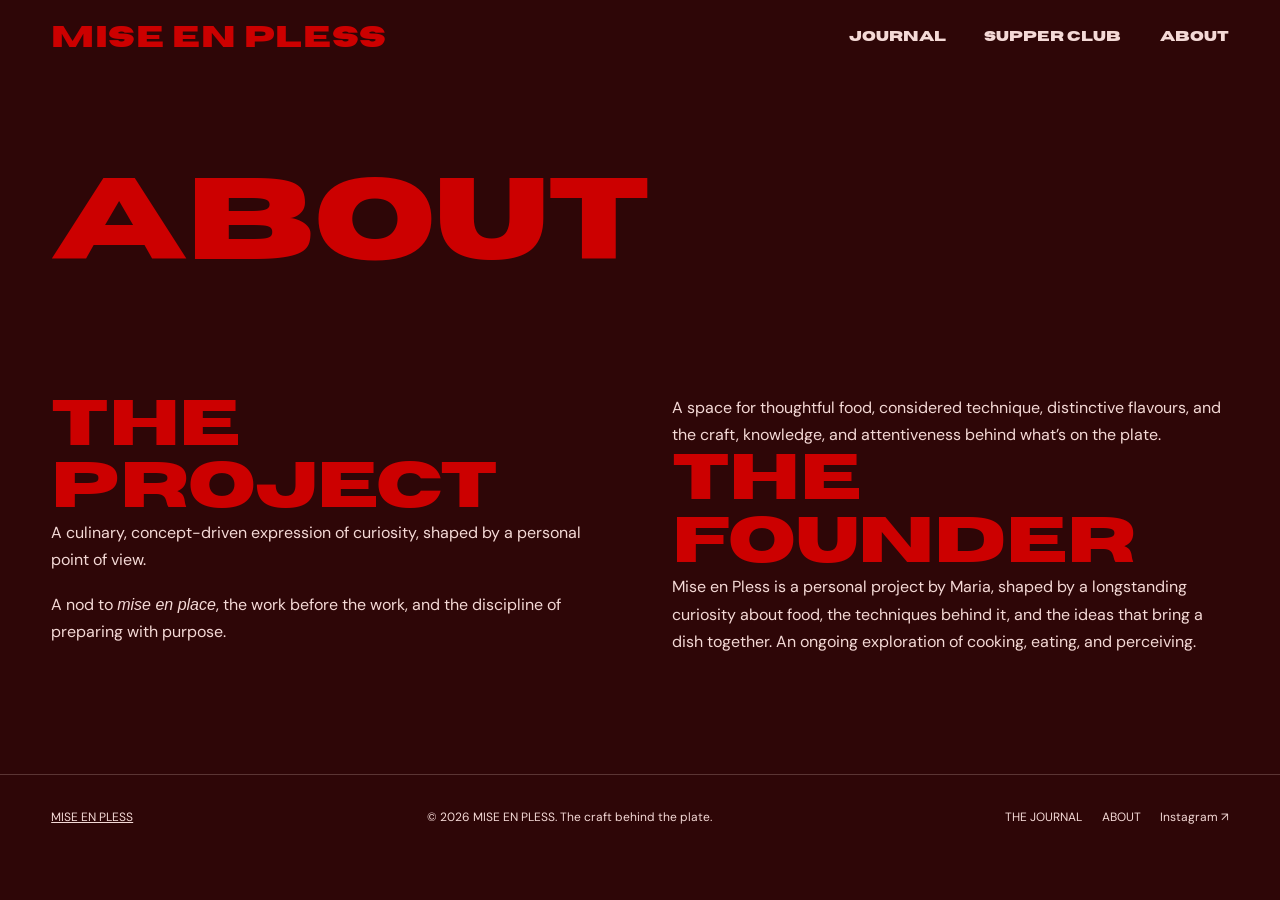
==== commit c9f8dcad: "Update about.html" ====
--- a/about.html
+++ b/about.html
@@ -77,7 +77,7 @@
         </p>
     
         <p>
-          A nod to <em>mise en place</em> — the work before the work,
+          A nod to <em>mise en place</em>, the work before the work,
           and the discipline of preparing with purpose.
         </p>
     
